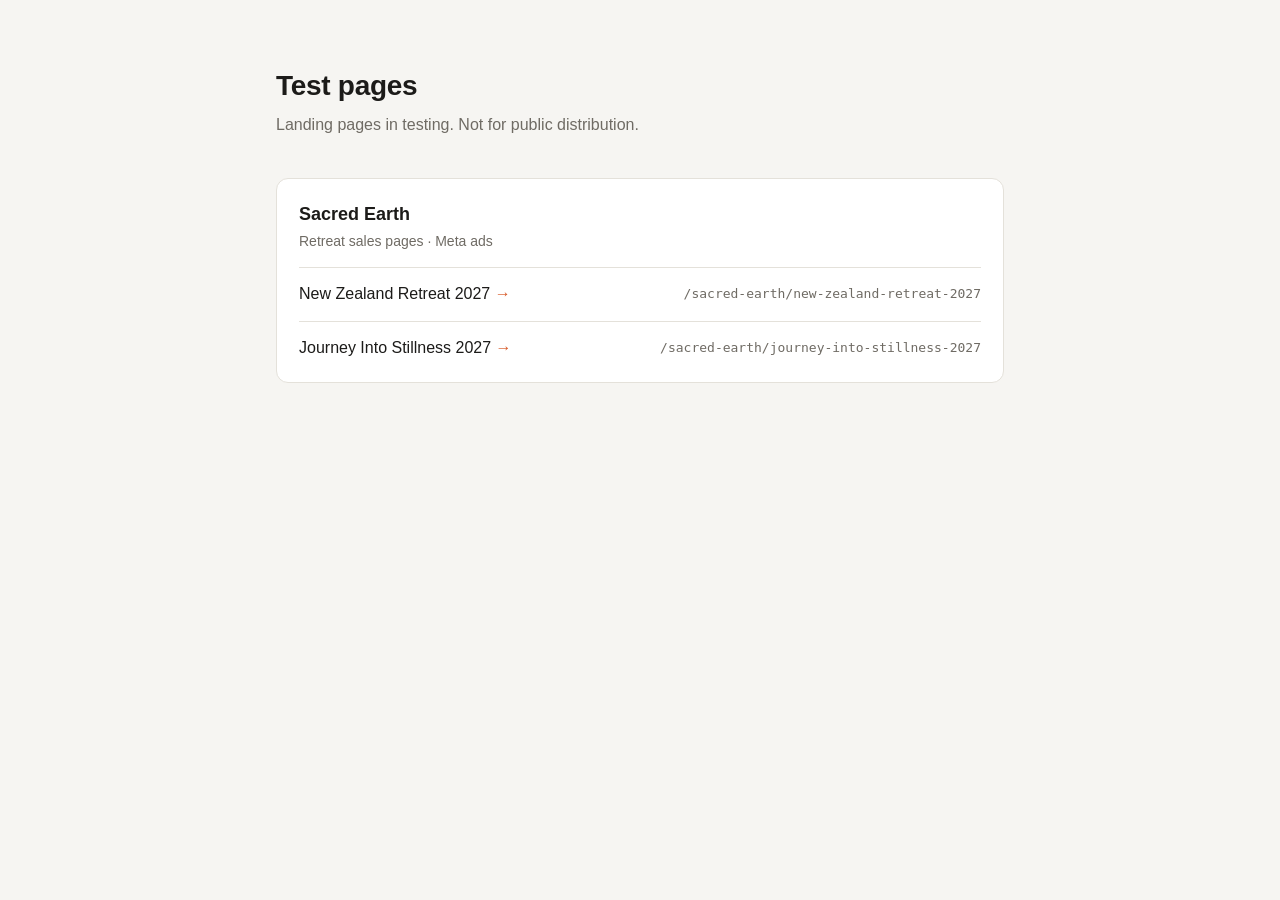
==== index.html @ bced4bf2 "Add Sacred Earth retreat sales pages and test pages index Co-Authored-By: Claude Opus 5.5 <noreply@a" ====
<!doctype html>
<html lang="en">
<head>
<meta charset="utf-8">
<meta name="viewport" content="width=device-width, initial-scale=1">
<meta name="robots" content="noindex, nofollow">
<title>Test Pages</title>
<style>
  :root {
    --bg: #f6f5f2; --card: #fff; --text: #1c1b19; --muted: #6f6b64; --line: #e4e1da; --accent: #d85c2b;
  }
  @media (prefers-color-scheme: dark) {
    :root { --bg: #161513; --card: #201f1c; --text: #f1eee8; --muted: #9c978e; --line: #33312d; --accent: #f07a4a; }
  }
  * { box-sizing: border-box; }
  body { margin: 0; background: var(--bg); color: var(--text); font: 16px/1.55 -apple-system, BlinkMacSystemFont, "Segoe UI", Inter, sans-serif; }
  main { max-width: 760px; margin: 0 auto; padding: 64px 16px 80px; }
  h1 { font-size: 28px; margin: 0 0 6px; letter-spacing: -.01em; }
  .intro { color: var(--muted); margin: 0 0 40px; }
  .project { background: var(--card); border: 1px solid var(--line); border-radius: 12px; padding: 22px 22px 8px; margin-bottom: 20px; }
  .project h2 { font-size: 18px; margin: 0 0 2px; }
  .project .meta { color: var(--muted); font-size: 14px; margin: 0 0 14px; }
  ul { list-style: none; margin: 0; padding: 0; }
  li { border-top: 1px solid var(--line); }
  li a { display: flex; justify-content: space-between; align-items: center; gap: 16px; padding: 14px 0; color: var(--text); text-decoration: none; }
  li a:hover .name { color: var(--accent); }
  .path { color: var(--muted); font-size: 13px; font-family: ui-monospace, SFMono-Regular, Menlo, monospace; word-break: break-all; text-align: right; }
  .arrow { color: var(--accent); }
  @media (max-width: 520px) { li a { flex-direction: column; align-items: flex-start; gap: 2px; } .path { text-align: left; } }
</style>
</head>
<body>
<main>
  <h1>Test pages</h1>
  <p class="intro">Landing pages in testing. Not for public distribution.</p>

  <!-- To add a project: copy a <section class="project"> block and edit the links. -->
  <section class="project">
    <h2>Sacred Earth</h2>
    <p class="meta">Retreat sales pages · Meta ads</p>
    <ul>
      <li><a href="/sacred-earth/new-zealand-retreat-2027"><span class="name">New Zealand Retreat 2027 <span class="arrow">→</span></span><span class="path">/sacred-earth/new-zealand-retreat-2027</span></a></li>
      <li><a href="/sacred-earth/journey-into-stillness-2027"><span class="name">Journey Into Stillness 2027 <span class="arrow">→</span></span><span class="path">/sacred-earth/journey-into-stillness-2027</span></a></li>
    </ul>
  </section>
</main>
</body>
</html>
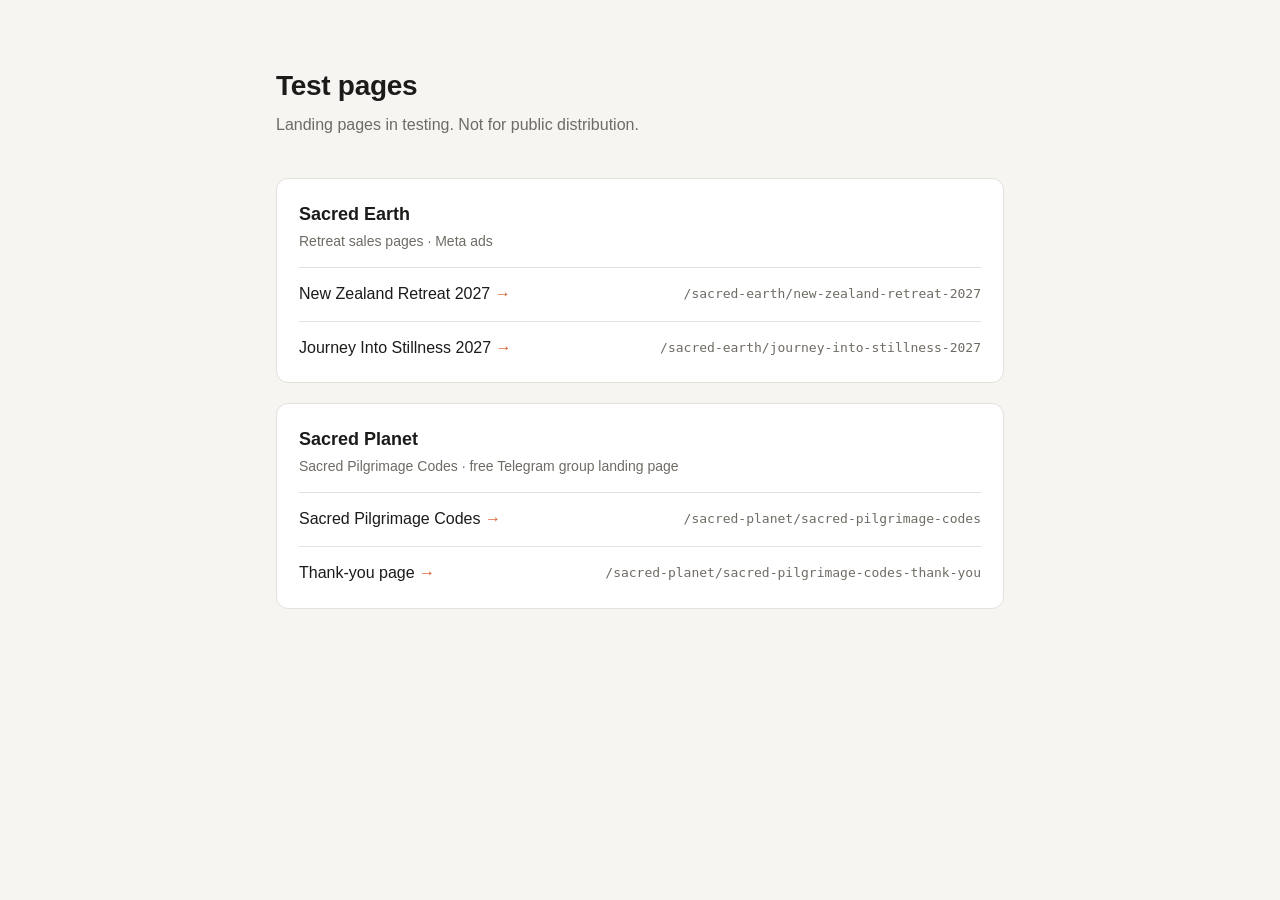
==== commit 7f417de1: "Sacred Planet: add Sacred Pilgrimage Codes landing + thank-you page Jocelyn's round-2 copy edits and" ====
--- a/index.html
+++ b/index.html
@@ -43,6 +43,14 @@
       <li><a href="/sacred-earth/journey-into-stillness-2027"><span class="name">Journey Into Stillness 2027 <span class="arrow">→</span></span><span class="path">/sacred-earth/journey-into-stillness-2027</span></a></li>
     </ul>
   </section>
+  <section class="project">
+    <h2>Sacred Planet</h2>
+    <p class="meta">Sacred Pilgrimage Codes · free Telegram group landing page</p>
+    <ul>
+      <li><a href="/sacred-planet/sacred-pilgrimage-codes"><span class="name">Sacred Pilgrimage Codes <span class="arrow">→</span></span><span class="path">/sacred-planet/sacred-pilgrimage-codes</span></a></li>
+      <li><a href="/sacred-planet/sacred-pilgrimage-codes-thank-you"><span class="name">Thank-you page <span class="arrow">→</span></span><span class="path">/sacred-planet/sacred-pilgrimage-codes-thank-you</span></a></li>
+    </ul>
+  </section>
 </main>
 </body>
 </html>
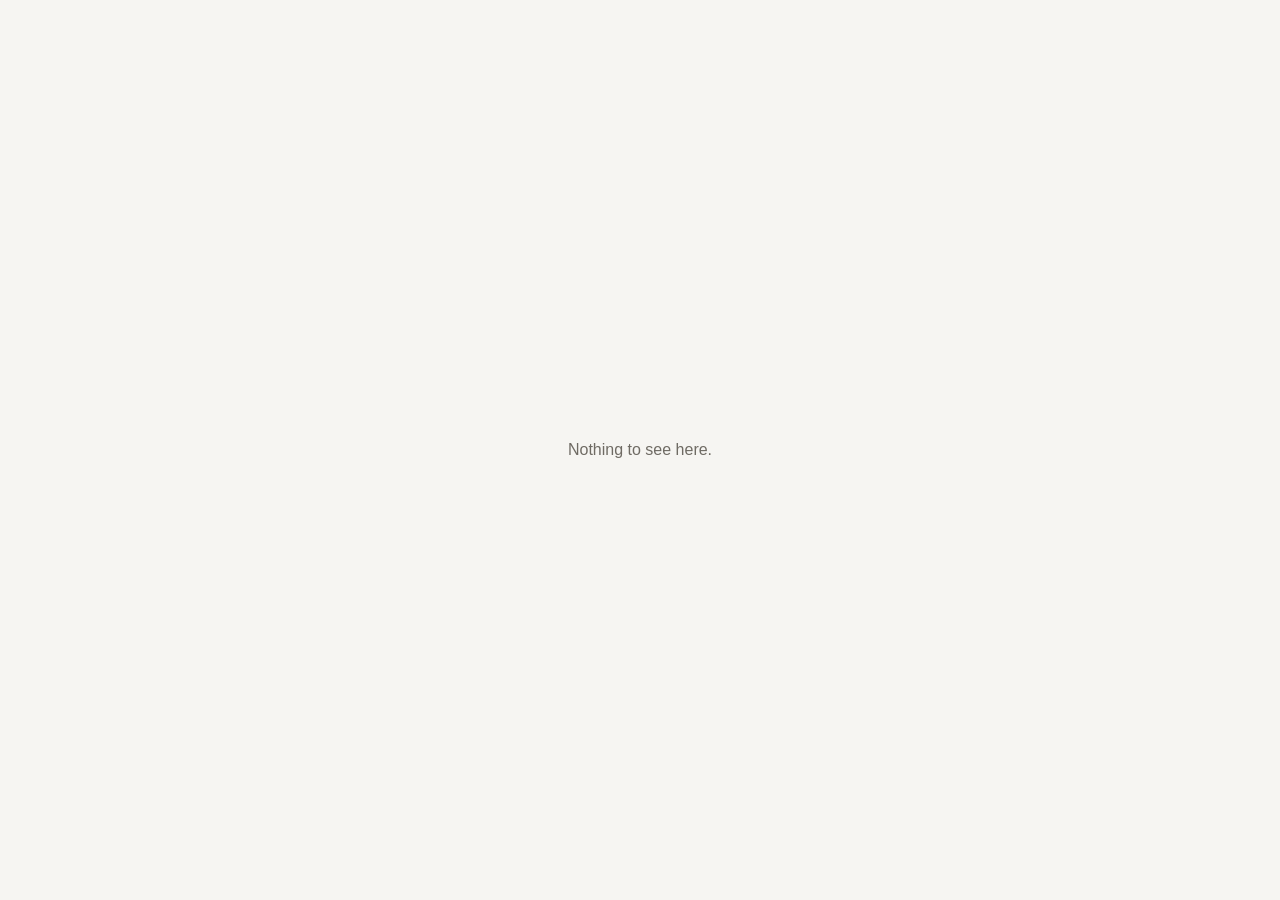
==== commit 62431a16: "Move project list to private /live-mlfaw, blank root; fix Sacred Planet phone header Co-Authored-By:" ====
--- a/index.html
+++ b/index.html
@@ -4,53 +4,8 @@
 <meta charset="utf-8">
 <meta name="viewport" content="width=device-width, initial-scale=1">
 <meta name="robots" content="noindex, nofollow">
-<title>Test Pages</title>
-<style>
-  :root {
-    --bg: #f6f5f2; --card: #fff; --text: #1c1b19; --muted: #6f6b64; --line: #e4e1da; --accent: #d85c2b;
-  }
-  @media (prefers-color-scheme: dark) {
-    :root { --bg: #161513; --card: #201f1c; --text: #f1eee8; --muted: #9c978e; --line: #33312d; --accent: #f07a4a; }
-  }
-  * { box-sizing: border-box; }
-  body { margin: 0; background: var(--bg); color: var(--text); font: 16px/1.55 -apple-system, BlinkMacSystemFont, "Segoe UI", Inter, sans-serif; }
-  main { max-width: 760px; margin: 0 auto; padding: 64px 16px 80px; }
-  h1 { font-size: 28px; margin: 0 0 6px; letter-spacing: -.01em; }
-  .intro { color: var(--muted); margin: 0 0 40px; }
-  .project { background: var(--card); border: 1px solid var(--line); border-radius: 12px; padding: 22px 22px 8px; margin-bottom: 20px; }
-  .project h2 { font-size: 18px; margin: 0 0 2px; }
-  .project .meta { color: var(--muted); font-size: 14px; margin: 0 0 14px; }
-  ul { list-style: none; margin: 0; padding: 0; }
-  li { border-top: 1px solid var(--line); }
-  li a { display: flex; justify-content: space-between; align-items: center; gap: 16px; padding: 14px 0; color: var(--text); text-decoration: none; }
-  li a:hover .name { color: var(--accent); }
-  .path { color: var(--muted); font-size: 13px; font-family: ui-monospace, SFMono-Regular, Menlo, monospace; word-break: break-all; text-align: right; }
-  .arrow { color: var(--accent); }
-  @media (max-width: 520px) { li a { flex-direction: column; align-items: flex-start; gap: 2px; } .path { text-align: left; } }
-</style>
+<title>The Social Tap</title>
+<style>body{margin:0;min-height:100vh;display:grid;place-items:center;background:#f6f5f2;color:#6f6b64;font:16px/1.5 -apple-system,BlinkMacSystemFont,"Segoe UI",sans-serif}@media (prefers-color-scheme:dark){body{background:#161513;color:#9c978e}}</style>
 </head>
-<body>
-<main>
-  <h1>Test pages</h1>
-  <p class="intro">Landing pages in testing. Not for public distribution.</p>
-
-  <!-- To add a project: copy a <section class="project"> block and edit the links. -->
-  <section class="project">
-    <h2>Sacred Earth</h2>
-    <p class="meta">Retreat sales pages · Meta ads</p>
-    <ul>
-      <li><a href="/sacred-earth/new-zealand-retreat-2027"><span class="name">New Zealand Retreat 2027 <span class="arrow">→</span></span><span class="path">/sacred-earth/new-zealand-retreat-2027</span></a></li>
-      <li><a href="/sacred-earth/journey-into-stillness-2027"><span class="name">Journey Into Stillness 2027 <span class="arrow">→</span></span><span class="path">/sacred-earth/journey-into-stillness-2027</span></a></li>
-    </ul>
-  </section>
-  <section class="project">
-    <h2>Sacred Planet</h2>
-    <p class="meta">Sacred Pilgrimage Codes · free Telegram group landing page</p>
-    <ul>
-      <li><a href="/sacred-planet/sacred-pilgrimage-codes"><span class="name">Sacred Pilgrimage Codes <span class="arrow">→</span></span><span class="path">/sacred-planet/sacred-pilgrimage-codes</span></a></li>
-      <li><a href="/sacred-planet/sacred-pilgrimage-codes-thank-you"><span class="name">Thank-you page <span class="arrow">→</span></span><span class="path">/sacred-planet/sacred-pilgrimage-codes-thank-you</span></a></li>
-    </ul>
-  </section>
-</main>
-</body>
+<body><p>Nothing to see here.</p></body>
 </html>
